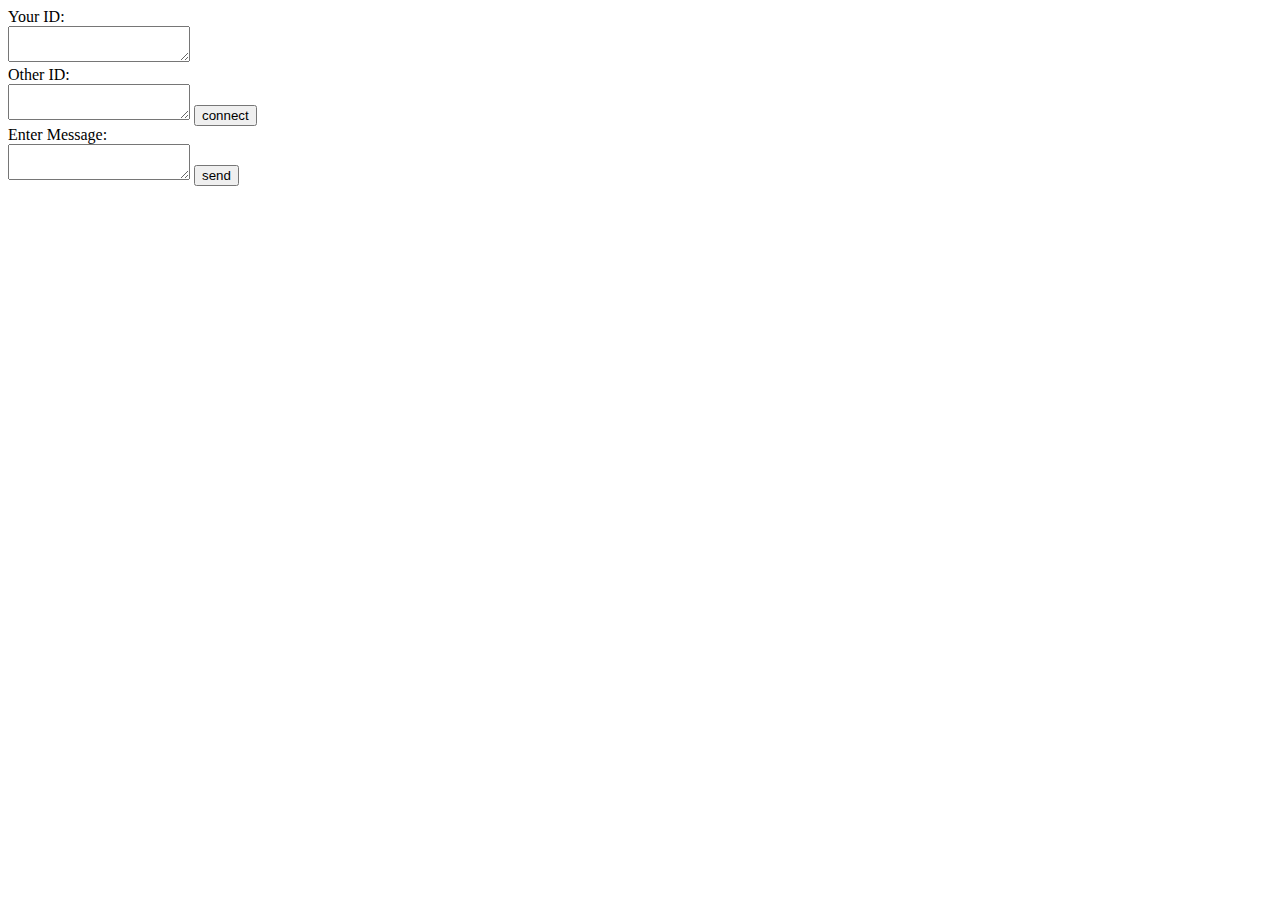
==== public/index.html @ 3485f948 "Socket working" ====
<!DOCTYPE html>
<html>
  <head>
    <meta charset="utf-8">
    <title></title>
    <link rel="shortcut icon" href="favicon.ico">
    <script src="js/socket.io-1.2.0.js"></script>
    <script src="js/jquery-1.11.1.js"></script>
  </head>
  <body>

    <label>Your ID:</label><br/>

    <textarea id="yourId"></textarea><br/>
    <label>Other ID:</label><br/>
    <textarea id="otherId"></textarea>
    <button id="connect">connect</button><br/>

    <label>Enter Message:</label><br/>
    <textarea id="yourMessage"></textarea>
    <button id="send">send</button>
    <pre id="messages"></pre>


   <script src="js/joongcam_socket.js"></script>
   <script src="js/bundle_two.js" charset="utf-8"></script>
  </body>
</html>
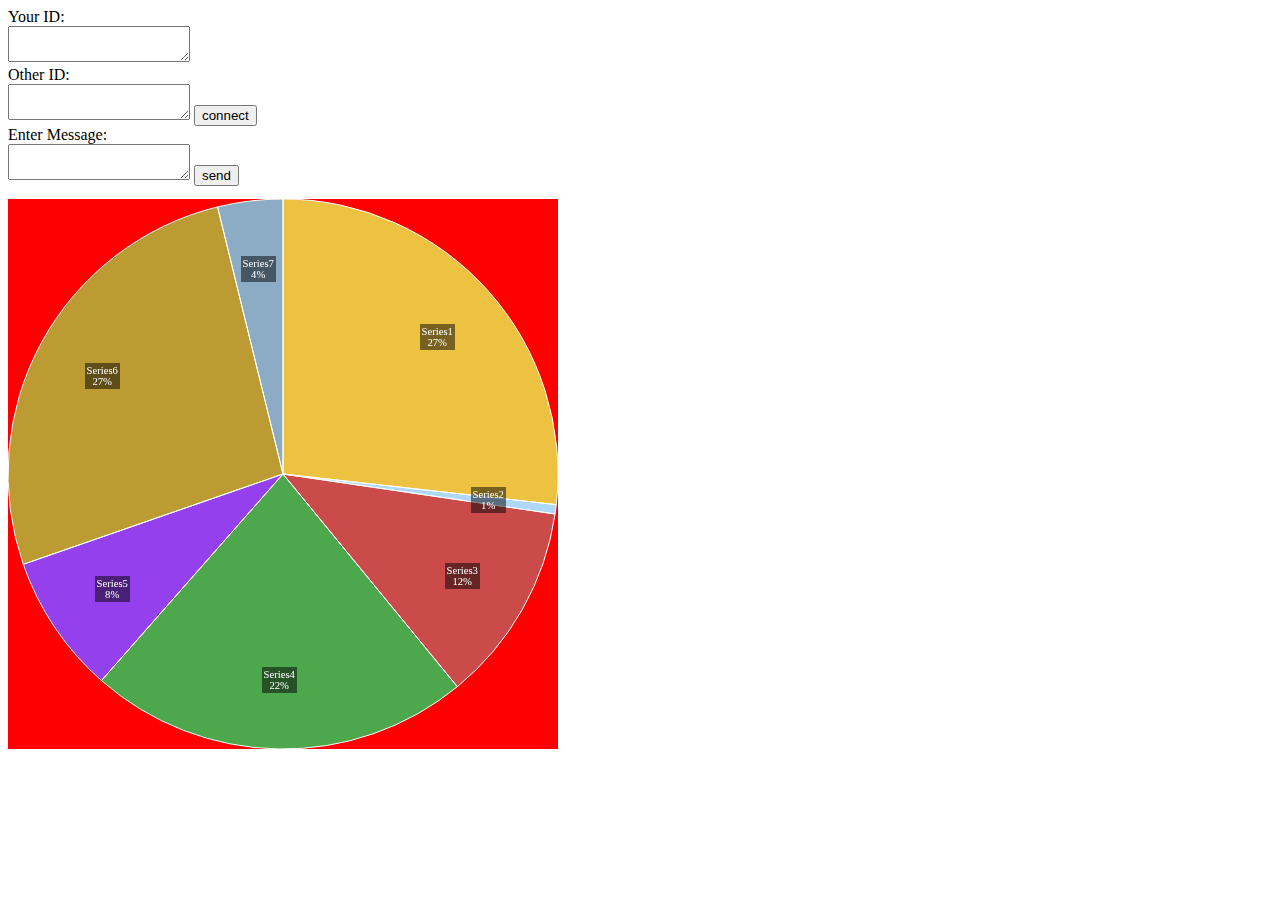
==== commit dac0ea74: "added graph" ====
--- a/public/index.html
+++ b/public/index.html
@@ -5,7 +5,84 @@
     <title></title>
     <link rel="shortcut icon" href="favicon.ico">
     <script src="js/socket.io-1.2.0.js"></script>
-    <script src="js/jquery-1.11.1.js"></script>
+    <script src="js/jquery.js"></script>
+
+	<script language="javascript" type="text/javascript" src="js/jquery.flot.js"></script>
+	<script language="javascript" type="text/javascript" src="js/jquery.flot.pie.js"></script>
+  <style type="text/css">
+
+	.demo-container {
+		position: relative;
+		height: 400px;
+	}
+
+	#placeholder {
+		width: 550px;
+    	height: 550px;
+      background:red;
+	}
+
+	#menu {
+		position: absolute;
+		top: 20px;
+		left: 625px;
+		bottom: 20px;
+		right: 20px;
+		width: 200px;
+	}
+
+	#menu button {
+		display: inline-block;
+		width: 200px;
+		padding: 3px 0 2px 0;
+		margin-bottom: 4px;
+		background: #eee;
+		border: 1px solid #999;
+		border-radius: 2px;
+		font-size: 16px;
+		-o-box-shadow: 0 1px 2px rgba(0,0,0,0.15);
+		-ms-box-shadow: 0 1px 2px rgba(0,0,0,0.15);
+		-moz-box-shadow: 0 1px 2px rgba(0,0,0,0.15);
+		-webkit-box-shadow: 0 1px 2px rgba(0,0,0,0.15);
+		box-shadow: 0 1px 2px rgba(0,0,0,0.15);
+		cursor: pointer;
+	}
+
+	#description {
+		margin: 15px 10px 20px 10px;
+	}
+
+	#code {
+		display: block;
+		width: 870px;
+		padding: 15px;
+		margin: 10px auto;
+		border: 1px dashed #999;
+		background-color: #f8f8f8;
+		font-size: 16px;
+		line-height: 20px;
+		color: #666;
+	}
+
+	ul {
+		font-size: 10pt;
+	}
+
+	ul li {
+		margin-bottom: 0.5em;
+	}
+
+	ul.options li {
+		list-style: none;
+		margin-bottom: 1em;
+	}
+
+	ul li i {
+		color: #999;
+	}
+
+	</style>
+  
   </head>
   <body>
 
@@ -21,8 +98,85 @@
     <button id="send">send</button>
     <pre id="messages"></pre>
 
+    <div class="demo-container">
+          <div id="placeholder" class="demo-placeholder"></div>
+    </div>
 
    <script src="js/joongcam_socket.js"></script>
    <script src="js/bundle_two.js" charset="utf-8"></script>
+
+   <script>
+
+     function labelFormatter(label, series) {
+		return "<div style='font-size:8pt; text-align:center; padding:2px; color:white;'>" + label + "<br/>" + Math.round(series.percent) + "%</div>";
+	}
+
+	//
+
+	function setCode(lines) {
+		$("#code").text(lines.join("\n"));
+	}
+     var data = [],
+			series = Math.floor(Math.random() * 6) + 3;
+
+		for (var i = 0; i < series; i++) {
+			data[i] = {
+				label: "Series" + (i + 1),
+				data: Math.floor(Math.random() * 100) + 1
+			}
+		}
+
+     var placeholder = $("#placeholder");
+
+   $(function() {
+
+			placeholder.unbind();
+
+			$.plot(placeholder, data, {
+				series: {
+					pie: { 
+						show: true,
+						radius: 1,
+						label: {
+							show: true,
+							radius: 3/4,
+							formatter: labelFormatter,
+							background: { 
+								opacity: 0.5,
+								color: "#000"
+							}
+						}
+					}
+				},
+				legend: {
+					show: false
+				}
+			});
+
+			setCode([
+				"$.plot('#placeholder', data, {",
+				"    series: {",
+				"        pie: { ",
+				"            show: true,",
+				"            radius: 1,",
+				"            label: {",
+				"                show: true,",
+				"                radius: 3/4,",
+				"                formatter: labelFormatter,",
+				"                background: { ",
+				"                    opacity: 0.5,",
+				"                    color: '#000'",
+				"                }",
+				"            }",
+				"        }",
+				"    },",
+				"    legend: {",
+				"        show: false",
+				"    }",
+				"});"
+			]);
+		});
+   
+   </script>
   </body>
 </html>
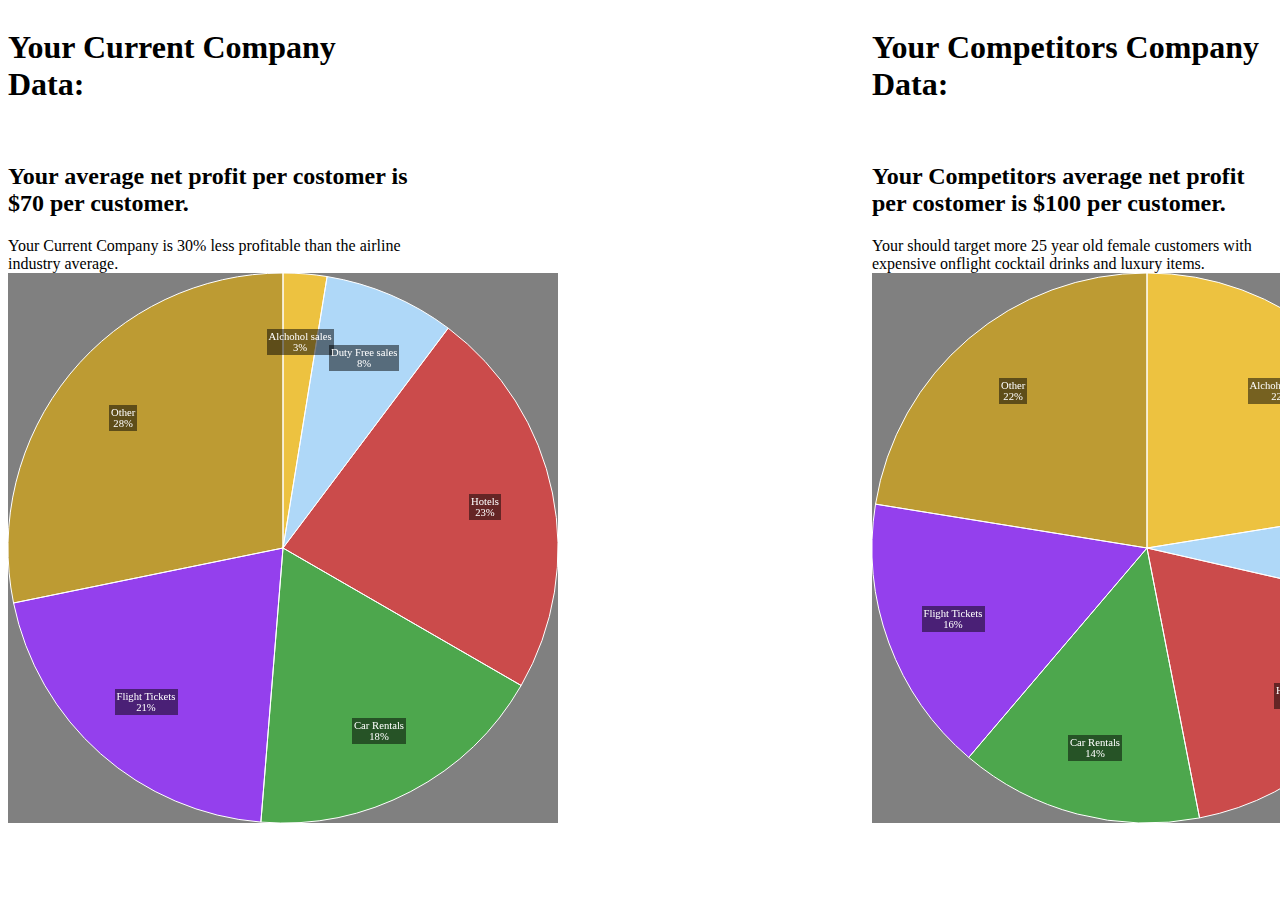
==== commit de619617: "competitors data" ====
--- a/public/index.html
+++ b/public/index.html
@@ -9,6 +9,10 @@
 
 	<script language="javascript" type="text/javascript" src="js/jquery.flot.js"></script>
 	<script language="javascript" type="text/javascript" src="js/jquery.flot.pie.js"></script>
+
+  <link rel="stylesheet" type="text/css" href="css/main.css">
+   <script src="js/main_page_dataviz.js"></script>
+
   <style type="text/css">
 
 	.demo-container {
@@ -19,9 +23,13 @@
 	#placeholder {
 		width: 550px;
     	height: 550px;
-      background:red;
-	}
-
+      background:gray;
+	}
+#placeholder_two {
+		width: 550px;
+    	height: 550px;
+      background:gray;
+	}
 	#menu {
 		position: absolute;
 		top: 20px;
@@ -86,47 +94,73 @@
   </head>
   <body>
 
-    <label>Your ID:</label><br/>
-
-    <textarea id="yourId"></textarea><br/>
-    <label>Other ID:</label><br/>
-    <textarea id="otherId"></textarea>
-    <button id="connect">connect</button><br/>
-
-    <label>Enter Message:</label><br/>
-    <textarea id="yourMessage"></textarea>
-    <button id="send">send</button>
-    <pre id="messages"></pre>
-
+    
+<div class="your_company">
+
+    <h1>Your Current Company Data:</h1><br/>
+ <div ><h2>Your average net profit per costomer is $70 per customer.</h2></div>
+
+        <div ><label>Your Current Company is 30% less profitable than the airline industry average.</label></div>
     <div class="demo-container">
           <div id="placeholder" class="demo-placeholder"></div>
     </div>
-
-   <script src="js/joongcam_socket.js"></script>
-   <script src="js/bundle_two.js" charset="utf-8"></script>
+       
+</div> <!--end your company-->
+
+   <!--<script src="js/bundle_two.js" charset="utf-8"></script>-->
+   
+<div class="comp_company">
+<h1>Your Competitors Company Data:</h1><br/>
+<div><h2>Your Competitors average net profit per costomer is $100 per customer.</h2></div>
+
+        <div ><label>Your should target more 25 year old female customers with expensive onflight cocktail drinks and luxury items.</label></div>
+    <div class="demo-container">
+          <div id="placeholder_two" class="demo-placeholder"></div>
+    </div> 
+
+        
+</div> <!--competitors company-->
 
    <script>
 
      function labelFormatter(label, series) {
-		return "<div style='font-size:8pt; text-align:center; padding:2px; color:white;'>" + label + "<br/>" + Math.round(series.percent) + "%</div>";
-	}
+      return "<div style='font-size:8pt; text-align:center; padding:2px; color:white;'>" + label + "<br/>" + Math.round(series.percent) + "%</div>";
+      }
 
 	//
 
 	function setCode(lines) {
 		$("#code").text(lines.join("\n"));
 	}
-     var data = [],
-			series = Math.floor(Math.random() * 6) + 3;
-
+
+      var data = [
+			{ label: "Alchohol sales",  data: 10},
+			{ label: "Duty Free sales",  data: 30},
+			{ label: "Hotels",  data: 90},
+			{ label: "Car Rentals",  data: 70},
+			{ label: "Flight Tickets",  data: 80},
+			{ label: "Other",  data: 110}
+		];
+
+  var data2 = [
+			{ label: "Alchohol sales",  data: 110},
+			{ label: "Duty Free sales",  data: 30},
+			{ label: "Hotels",  data: 90},
+			{ label: "Car Rentals",  data: 70},
+			{ label: "Flight Tickets",  data: 80},
+			{ label: "Other",  data: 110}
+		];
+
+/*
 		for (var i = 0; i < series; i++) {
 			data[i] = {
 				label: "Series" + (i + 1),
 				data: Math.floor(Math.random() * 100) + 1
 			}
-		}
+		}*/
 
      var placeholder = $("#placeholder");
+     var placeholdertwo = $("#placeholder_two");
 
    $(function() {
 
@@ -152,6 +186,53 @@
 					show: false
 				}
 			});
+
+      placeholdertwo.unbind();
+
+
+      	$.plot(placeholdertwo, data2, {
+				series: {
+					pie: { 
+						show: true,
+						radius: 1,
+						label: {
+							show: true,
+							radius: 3/4,
+							formatter: labelFormatter,
+							background: { 
+								opacity: 0.5,
+								color: "#000"
+							}
+						}
+					}
+				},
+				legend: {
+					show: false
+				}
+			});
+
+      setCode([
+				"$.plot('#placeholder_two', data, {",
+				"    series: {",
+				"        pie: { ",
+				"            show: true,",
+				"            radius: 1,",
+				"            label: {",
+				"                show: true,",
+				"                radius: 3/4,",
+				"                formatter: labelFormatter,",
+				"                background: { ",
+				"                    opacity: 0.5,",
+				"                    color: '#000'",
+				"                }",
+				"            }",
+				"        }",
+				"    },",
+				"    legend: {",
+				"        show: false",
+				"    }",
+				"});"
+			]);
 
 			setCode([
 				"$.plot('#placeholder', data, {",
@@ -175,7 +256,9 @@
 				"    }",
 				"});"
 			]);
-		});
+
+
+		});//onload
    
    </script>
   </body>
--- a/public/css/main.css
+++ b/public/css/main.css
@@ -0,0 +1,13 @@
+
+.comp_company{
+
+        width: 400px;
+    float: right;
+}
+
+
+.your_company{
+
+    float:left;
+    width:400px;
+}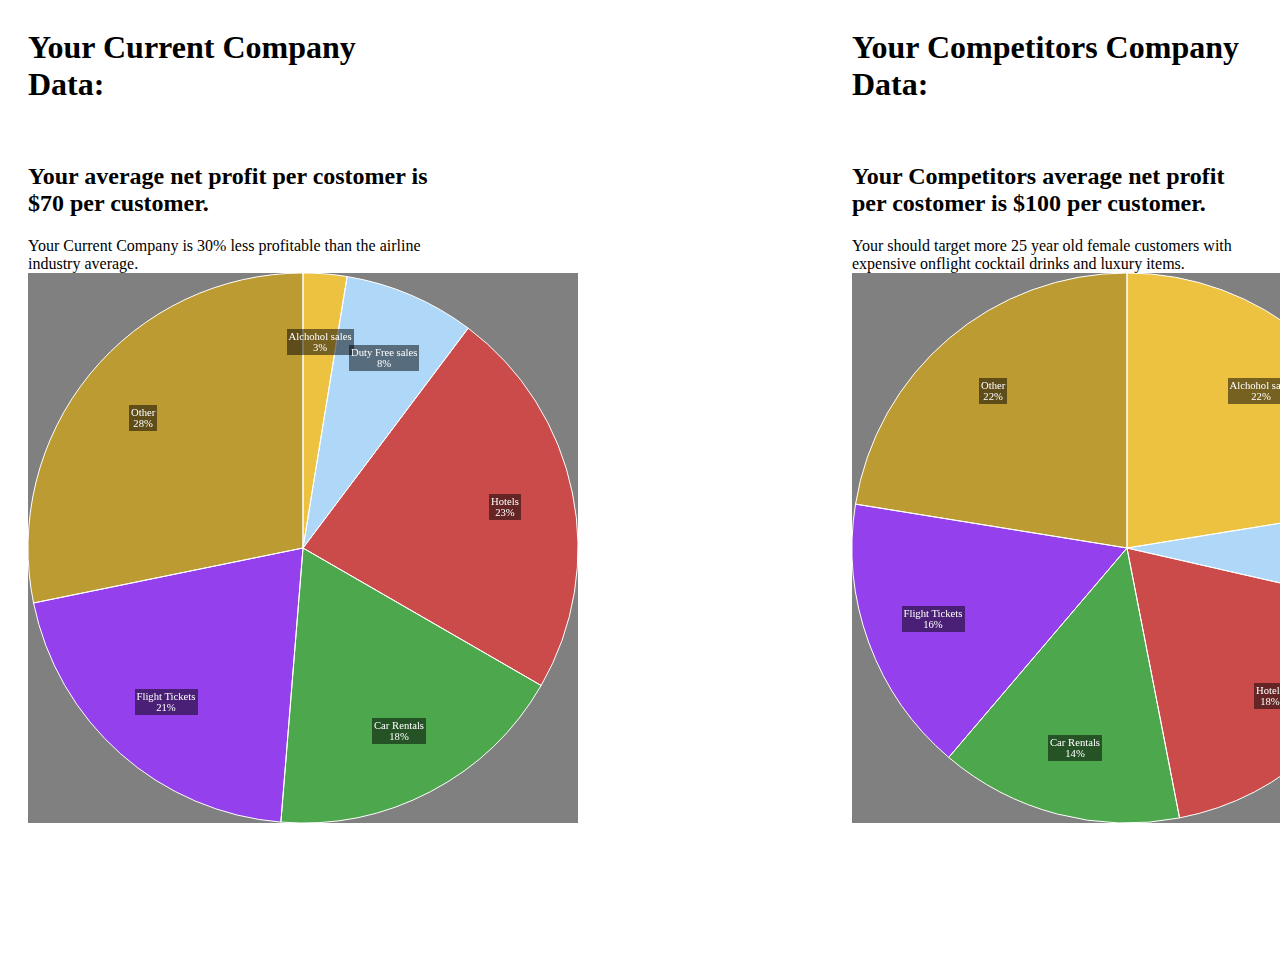
==== commit e79a2e0a: "log now apears below" ====
--- a/public/index.html
+++ b/public/index.html
@@ -105,6 +105,7 @@
           <div id="placeholder" class="demo-placeholder"></div>
     </div>
        
+       <div id="your_feeback" ></div>
 </div> <!--end your company-->
 
    <!--<script src="js/bundle_two.js" charset="utf-8"></script>-->
--- a/public/css/main.css
+++ b/public/css/main.css
@@ -3,11 +3,17 @@
 
         width: 400px;
     float: right;
+    margin-right:20px; 
 }
 
 
 .your_company{
-
+ margin-left:20px;
     float:left;
     width:400px;
+}
+
+#your_feeback{
+
+    margin-top:300px;
 }